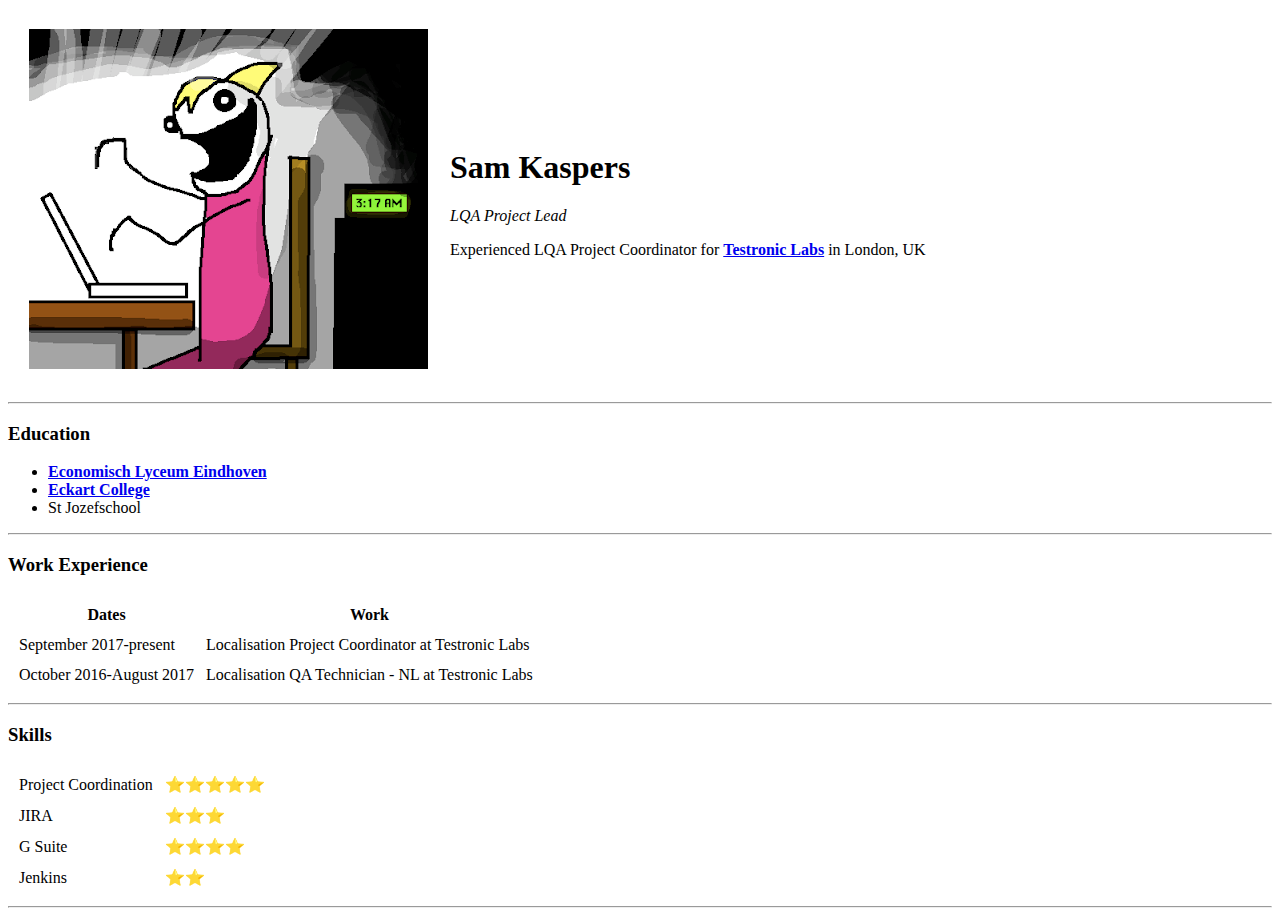
==== index.html @ bd318d77 "Add initial CV website files" ====
<!DOCTYPE html>
<html lang="en" dir="ltr">

<head>
  <meta charset="utf-8">
  <title>Sam's Personal Site</title>
</head>

<body>
  <table cellspacing="20">
    <tr>
      <td><img src="Images/Profile_Pic.png" alt="A funny picture, because I don't have any suitable portraits of myself. 😊"></td>
      <td>
        <h1>Sam Kaspers</h1>
        <p><em>LQA Project Lead</em></p>
        <p>Experienced LQA Project Coordinator for <strong><a href="https://www.testroniclabs.com/">Testronic Labs</a></strong> in London, UK</p>
      </td>
    </tr>
  </table>

  <hr />

  <h3>Education</h3>
  <ul>
    <li><strong><a href="https://www.roc.nl/default.php?fr=inst&inst=45&subs=alg">Economisch Lyceum Eindhoven</a></strong></li>
    <li><strong><a href="https://eckartcollege.nl/">Eckart College</a></strong></li>
    <li>St Jozefschool</li>
  </ul>
<hr>
  <h3>Work Experience</h3>
  <table cellspacing="10">
    <thead>
      <tr>
        <th>Dates</th>
        <th>Work</th>
      </tr>
    </thead>
    <tr>
      <td>September 2017-present</td>
      <td>Localisation Project Coordinator at Testronic Labs</td>
    </tr>
    <tr>
      <td>October 2016-August 2017</td>
      <td>Localisation QA Technician - NL at Testronic Labs</td>
    </tr>
  </table>
<hr>
  <h3>Skills</h3>


  <table cellspacing="10">
    <tr>
      <td>Project Coordination</td>
      <td>⭐⭐⭐⭐⭐</td>
    </tr>
    <tr>
      <td>JIRA</td>
      <td>⭐⭐⭐</td>
    <tr>
      <td>G Suite</td>
      <td>⭐⭐⭐⭐</td>
    </tr>
    <tr>
      <td>Jenkins</td>
      <td>⭐⭐</td>
    </tr>
  </table>

  <hr>
</body>

</html>
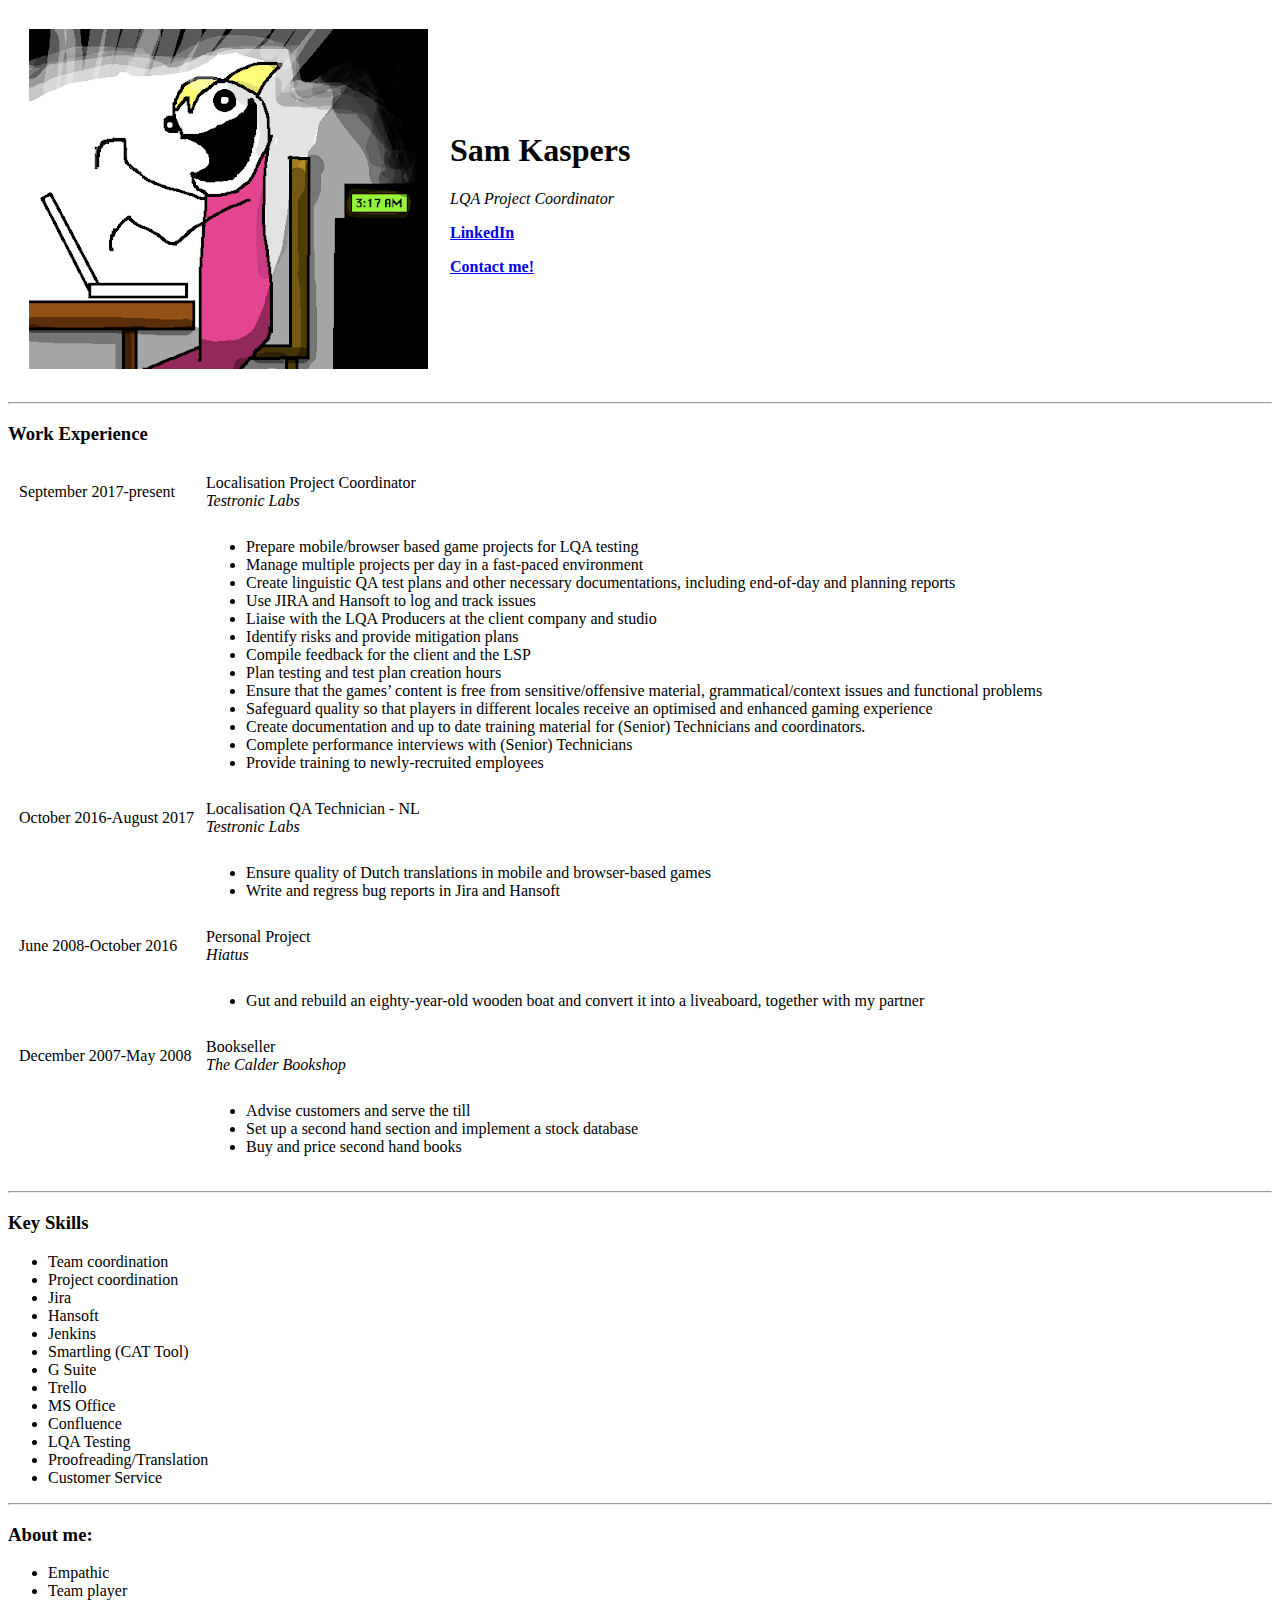
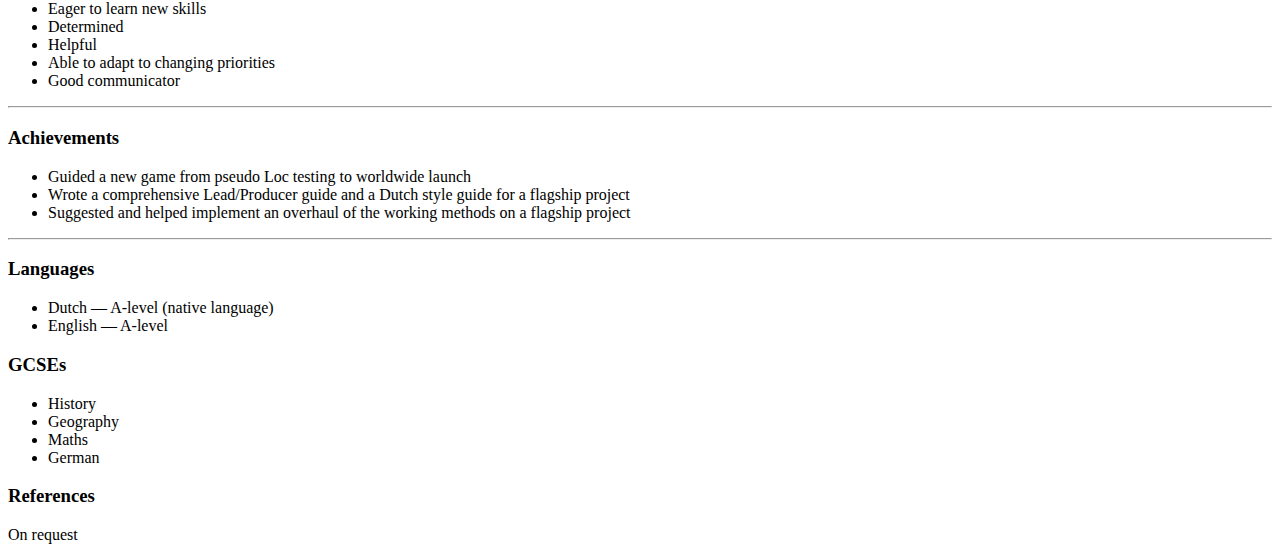
==== commit 2e692b0d: "Add files via upload" ====
--- a/index.html
+++ b/index.html
@@ -12,61 +12,132 @@
       <td><img src="Images/Profile_Pic.png" alt="A funny picture, because I don't have any suitable portraits of myself. 😊"></td>
       <td>
         <h1>Sam Kaspers</h1>
-        <p><em>LQA Project Lead</em></p>
-        <p>Experienced LQA Project Coordinator for <strong><a href="https://www.testroniclabs.com/">Testronic Labs</a></strong> in London, UK</p>
+        <p><em>LQA Project Coordinator</em></p>
+        <p><strong><a href="https://www.linkedin.com/in/sam-kaspers-5a2478143/">LinkedIn</a></strong></p>
+        <p><strong><a href="Contact.html">Contact me!</a></strong></p>
       </td>
     </tr>
   </table>
 
-  <hr />
-
-  <h3>Education</h3>
-  <ul>
-    <li><strong><a href="https://www.roc.nl/default.php?fr=inst&inst=45&subs=alg">Economisch Lyceum Eindhoven</a></strong></li>
-    <li><strong><a href="https://eckartcollege.nl/">Eckart College</a></strong></li>
-    <li>St Jozefschool</li>
-  </ul>
-<hr>
+  <hr>
   <h3>Work Experience</h3>
   <table cellspacing="10">
-    <thead>
-      <tr>
-        <th>Dates</th>
-        <th>Work</th>
-      </tr>
-    </thead>
     <tr>
       <td>September 2017-present</td>
-      <td>Localisation Project Coordinator at Testronic Labs</td>
+      <td>Localisation Project Coordinator<br /><em>Testronic Labs</em></td>
+    </tr>
+    <tr>
+      <td></td>
+      <td>
+        <ul>
+          <li>Prepare mobile/browser based game projects for LQA testing</li>
+          <li>Manage multiple projects per day in a fast-paced environment</li>
+          <li>Create linguistic QA test plans and other necessary documentations, including end-of-day and planning reports</li>
+          <li>Use JIRA and Hansoft to log and track issues</li>
+          <li>Liaise with the LQA Producers at the client company and studio</li>
+          <li>Identify risks and provide mitigation plans</li>
+          <li>Compile feedback for the client and the LSP</li>
+          <li>Plan testing and test plan creation hours</li>
+          <li>Ensure that the games’ content is free from sensitive/offensive material, grammatical/context issues and functional problems</li>
+          <li>Safeguard quality so that players in different locales receive an optimised and enhanced gaming experience</li>
+          <li>Create documentation and up to date training material for (Senior) Technicians and coordinators.</li>
+          <li>Complete performance interviews with (Senior) Technicians</li>
+          <li>Provide training to newly-recruited employees</li>
+        </ul>
+      </td>
     </tr>
     <tr>
       <td>October 2016-August 2017</td>
-      <td>Localisation QA Technician - NL at Testronic Labs</td>
+      <td>Localisation QA Technician - NL<br /><em>Testronic Labs</em></td>
+    </tr>
+    <tr>
+      <td></td>
+      <td>
+        <ul>
+          <li>Ensure quality of Dutch translations in mobile and browser-based games</li>
+          <li>Write and regress bug reports in Jira and Hansoft</li>
+        </ul>
+      </td>
+    </tr>
+    <tr>
+      <td>June 2008-October 2016</td>
+      <td>Personal Project<br /><em>Hiatus</em></td>
+    </tr>
+    <tr>
+      <td></td>
+      <td>
+        <ul>
+          <li>Gut and rebuild an eighty-year-old wooden boat and convert it into a liveaboard, together with my partner</li>
+        </ul>
+      </td>
+    </tr>
+    <tr>
+      <td>December 2007-May 2008</td>
+      <td>Bookseller<br /><em>The Calder Bookshop</em></td>
+    </tr>
+    <tr>
+      <td></td>
+      <td>
+        <ul>
+          <li>Advise customers and serve the till</li>
+          <li>Set up a second hand section and implement a stock database</li>
+          <li>Buy and price second hand books</li>
+        </ul>
+      </td>
     </tr>
   </table>
-<hr>
-  <h3>Skills</h3>
+  <hr>
+  <h3>Key Skills</h3>
+  <ul>
+    <li>Team coordination</li>
+    <li>Project coordination</li>
+    <li>Jira</li>
+    <li>Hansoft</li>
+    <li>Jenkins</li>
+    <li>Smartling (CAT Tool)</li>
+    <li>G Suite</li>
+    <li>Trello</li>
+    <li>MS Office</li>
+    <li>Confluence</li>
+    <li>LQA Testing</li>
+    <li>Proofreading/Translation</li>
+    <li>Customer Service</li>
+  </ul>
+  <hr>
+  <h3>About me:</h3>
+  <ul>
+    <li>Empathic</li>
+    <li>Team player</li>
+    <li>Eager to learn new skills</li>
+    <li>Determined</li>
+    <li>Helpful</li>
+    <li>Able to adapt to changing priorities</li>
+    <li>Good communicator</li>
+  </ul>
+  <hr>
 
+  <h3>Achievements</h3>
+  <ul>
+    <li>Guided a new game from pseudo Loc testing to worldwide launch</li>
+    <li>Wrote a comprehensive Lead/Producer guide and a Dutch style guide for a flagship project</li>
+    <li>Suggested and helped implement an overhaul of the working methods on a flagship project</li>
+  </ul>
+  <hr>
+  <h3>Languages</h3>
+  <ul>
+    <li>Dutch — A-level (native language)</li>
+    <li>English — A-level</li>
+  </ul>
+  <h3>GCSEs</h3>
+  <ul>
+    <li>History</li>
+    <li>Geography</li>
+    <li>Maths</li>
+    <li>German</li>
+  </ul>
+  <h3>References</h3>
+  <p>On request</p>
 
-  <table cellspacing="10">
-    <tr>
-      <td>Project Coordination</td>
-      <td>⭐⭐⭐⭐⭐</td>
-    </tr>
-    <tr>
-      <td>JIRA</td>
-      <td>⭐⭐⭐</td>
-    <tr>
-      <td>G Suite</td>
-      <td>⭐⭐⭐⭐</td>
-    </tr>
-    <tr>
-      <td>Jenkins</td>
-      <td>⭐⭐</td>
-    </tr>
-  </table>
-
-  <hr>
 </body>
 
 </html>
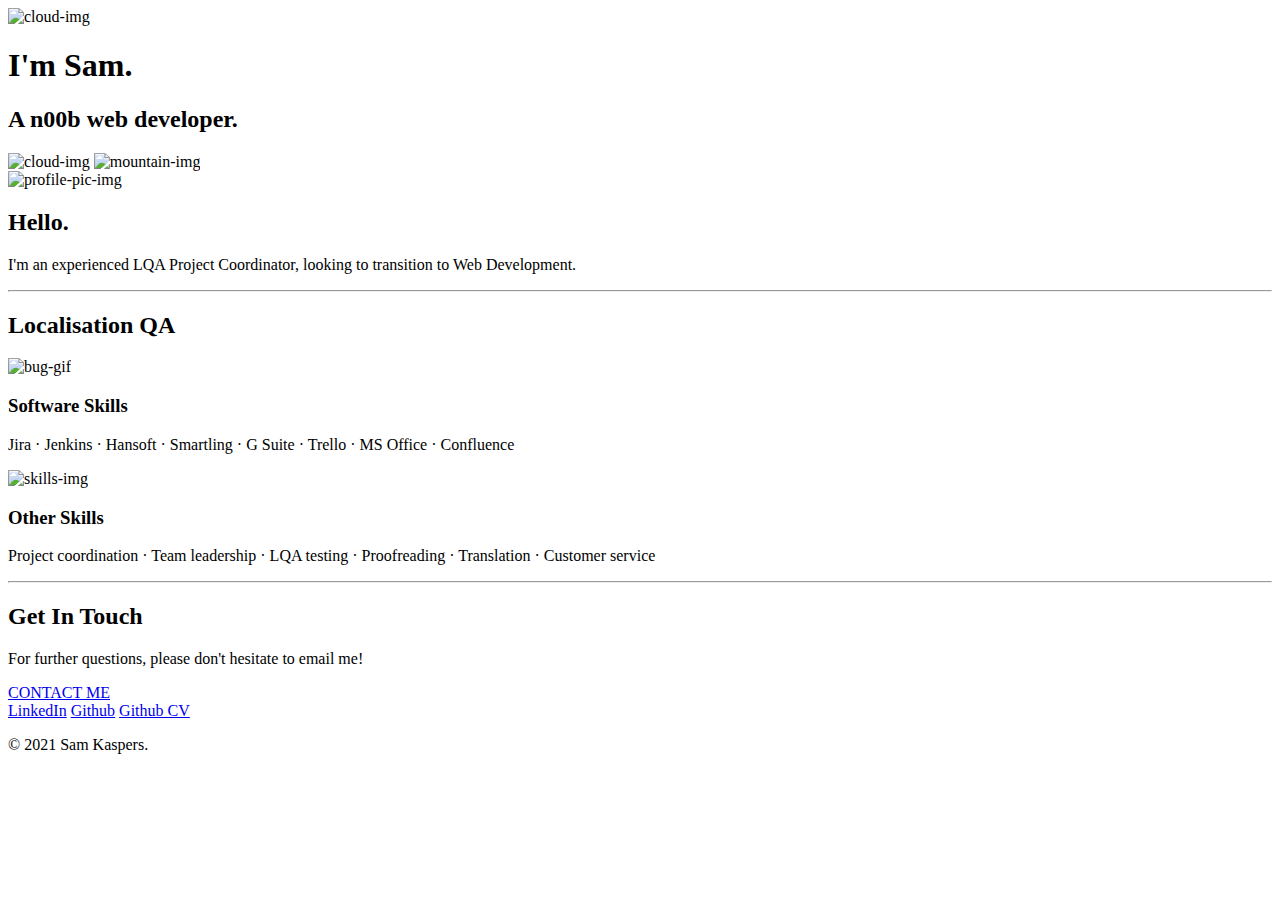
==== commit a08220fc: "Add files via upload" ====
--- a/index.html
+++ b/index.html
@@ -3,140 +3,61 @@
 
 <head>
   <meta charset="utf-8">
-  <title>Sam's Personal Site</title>
+  <title>Sam Kaspers</title>
+  <link rel="stylesheet" href="css/styles.css">
+  <link rel="icon" href="images/favicon.ico">
+  <link rel="preconnect" href="https://fonts.gstatic.com">
+  <link href="https://fonts.googleapis.com/css2?family=Merriweather+Sans:wght@300&family=Montserrat&family=Sacramento&display=swap" rel="stylesheet">
 </head>
 
 <body>
-  <table cellspacing="20">
-    <tr>
-      <td><img src="Images/Profile_Pic.png" alt="A funny picture, because I don't have any suitable portraits of myself. 😊"></td>
-      <td>
-        <h1>Sam Kaspers</h1>
-        <p><em>LQA Project Coordinator</em></p>
-        <p><strong><a href="https://www.linkedin.com/in/sam-kaspers-5a2478143/">LinkedIn</a></strong></p>
-        <p><strong><a href="Contact.html">Contact me!</a></strong></p>
-      </td>
-    </tr>
-  </table>
 
-  <hr>
-  <h3>Work Experience</h3>
-  <table cellspacing="10">
-    <tr>
-      <td>September 2017-present</td>
-      <td>Localisation Project Coordinator<br /><em>Testronic Labs</em></td>
-    </tr>
-    <tr>
-      <td></td>
-      <td>
-        <ul>
-          <li>Prepare mobile/browser based game projects for LQA testing</li>
-          <li>Manage multiple projects per day in a fast-paced environment</li>
-          <li>Create linguistic QA test plans and other necessary documentations, including end-of-day and planning reports</li>
-          <li>Use JIRA and Hansoft to log and track issues</li>
-          <li>Liaise with the LQA Producers at the client company and studio</li>
-          <li>Identify risks and provide mitigation plans</li>
-          <li>Compile feedback for the client and the LSP</li>
-          <li>Plan testing and test plan creation hours</li>
-          <li>Ensure that the games’ content is free from sensitive/offensive material, grammatical/context issues and functional problems</li>
-          <li>Safeguard quality so that players in different locales receive an optimised and enhanced gaming experience</li>
-          <li>Create documentation and up to date training material for (Senior) Technicians and coordinators.</li>
-          <li>Complete performance interviews with (Senior) Technicians</li>
-          <li>Provide training to newly-recruited employees</li>
-        </ul>
-      </td>
-    </tr>
-    <tr>
-      <td>October 2016-August 2017</td>
-      <td>Localisation QA Technician - NL<br /><em>Testronic Labs</em></td>
-    </tr>
-    <tr>
-      <td></td>
-      <td>
-        <ul>
-          <li>Ensure quality of Dutch translations in mobile and browser-based games</li>
-          <li>Write and regress bug reports in Jira and Hansoft</li>
-        </ul>
-      </td>
-    </tr>
-    <tr>
-      <td>June 2008-October 2016</td>
-      <td>Personal Project<br /><em>Hiatus</em></td>
-    </tr>
-    <tr>
-      <td></td>
-      <td>
-        <ul>
-          <li>Gut and rebuild an eighty-year-old wooden boat and convert it into a liveaboard, together with my partner</li>
-        </ul>
-      </td>
-    </tr>
-    <tr>
-      <td>December 2007-May 2008</td>
-      <td>Bookseller<br /><em>The Calder Bookshop</em></td>
-    </tr>
-    <tr>
-      <td></td>
-      <td>
-        <ul>
-          <li>Advise customers and serve the till</li>
-          <li>Set up a second hand section and implement a stock database</li>
-          <li>Buy and price second hand books</li>
-        </ul>
-      </td>
-    </tr>
-  </table>
-  <hr>
-  <h3>Key Skills</h3>
-  <ul>
-    <li>Team coordination</li>
-    <li>Project coordination</li>
-    <li>Jira</li>
-    <li>Hansoft</li>
-    <li>Jenkins</li>
-    <li>Smartling (CAT Tool)</li>
-    <li>G Suite</li>
-    <li>Trello</li>
-    <li>MS Office</li>
-    <li>Confluence</li>
-    <li>LQA Testing</li>
-    <li>Proofreading/Translation</li>
-    <li>Customer Service</li>
-  </ul>
-  <hr>
-  <h3>About me:</h3>
-  <ul>
-    <li>Empathic</li>
-    <li>Team player</li>
-    <li>Eager to learn new skills</li>
-    <li>Determined</li>
-    <li>Helpful</li>
-    <li>Able to adapt to changing priorities</li>
-    <li>Good communicator</li>
-  </ul>
-  <hr>
+<!-- Images (mountain/clouds) & Introduction -->
+  <div class="top-container">
+    <img class="top-cloud" src="images/cloud.png" alt="cloud-img">
+    <h1>I'm Sam.</h1>
+    <h2 class="top-subtitle">A <span class="n00b">n00b</span> web developer.</h2>
+    <img class="bottom-cloud" src="images/cloud.png" alt="cloud-img">
+    <img class="mountain" src="images/mountain.png" alt="mountain-img">
+    </div>
 
-  <h3>Achievements</h3>
-  <ul>
-    <li>Guided a new game from pseudo Loc testing to worldwide launch</li>
-    <li>Wrote a comprehensive Lead/Producer guide and a Dutch style guide for a flagship project</li>
-    <li>Suggested and helped implement an overhaul of the working methods on a flagship project</li>
-  </ul>
-  <hr>
-  <h3>Languages</h3>
-  <ul>
-    <li>Dutch — A-level (native language)</li>
-    <li>English — A-level</li>
-  </ul>
-  <h3>GCSEs</h3>
-  <ul>
-    <li>History</li>
-    <li>Geography</li>
-    <li>Maths</li>
-    <li>German</li>
-  </ul>
-  <h3>References</h3>
-  <p>On request</p>
+<!-- profile pic, skills, get in touch -->
+  <div class="middle-container">
+    <div class="profile">
+      <img class="profile_pic" src="images/Profile_Pic.png" alt="profile-pic-img">
+      <h2>Hello.</h2>
+      <p class="intro">I'm an experienced LQA Project Coordinator, looking to transition to Web Development.</p>
+    </div>
+    <hr>
+    <div class="skills">
+      <h2>Localisation QA</h2>
+      <div class="skill-row">
+        <img class="bug" src="https://media.giphy.com/media/jTAamC8AVOPXcsVKwZ/giphy.gif" alt="bug-gif">
+        <h3>Software Skills</h3>
+        <p>Jira · Jenkins · Hansoft · Smartling · G Suite · Trello · MS Office · Confluence</p>
+      </div>
+      <div class="skill-row">
+        <img class="skills-img" src="images/skills.svg" alt="skills-img" />
+        <h3>Other Skills</h3>
+        <p>Project coordination · Team leadership · LQA testing · Proofreading · Translation · Customer service</p>
+      </div>
+    </div>
+    <hr>
+    <div class="contact-me">
+      <h2>Get In Touch</h2>
+      <p class="contact-message">For further questions, please don't hesitate to email me!</p>
+      <a class="btn" href="mailto:samkaspers@outlook.com">CONTACT ME</a>
+    </div>
+  </div>
+
+  <!-- footer links -->
+  <div class="bottom-container">
+    <a href="https://www.linkedin.com/in/sam-kaspers-5a2478143/">LinkedIn</a>
+    <a href="https://github.com/Sam-a-lot">Github</a>
+    <a href="https://sam-a-lot.github.io/CV/">Github CV</a>
+    <p class="copyright">© 2021 Sam Kaspers.</p>
+  </div>
+
 
 </body>
 
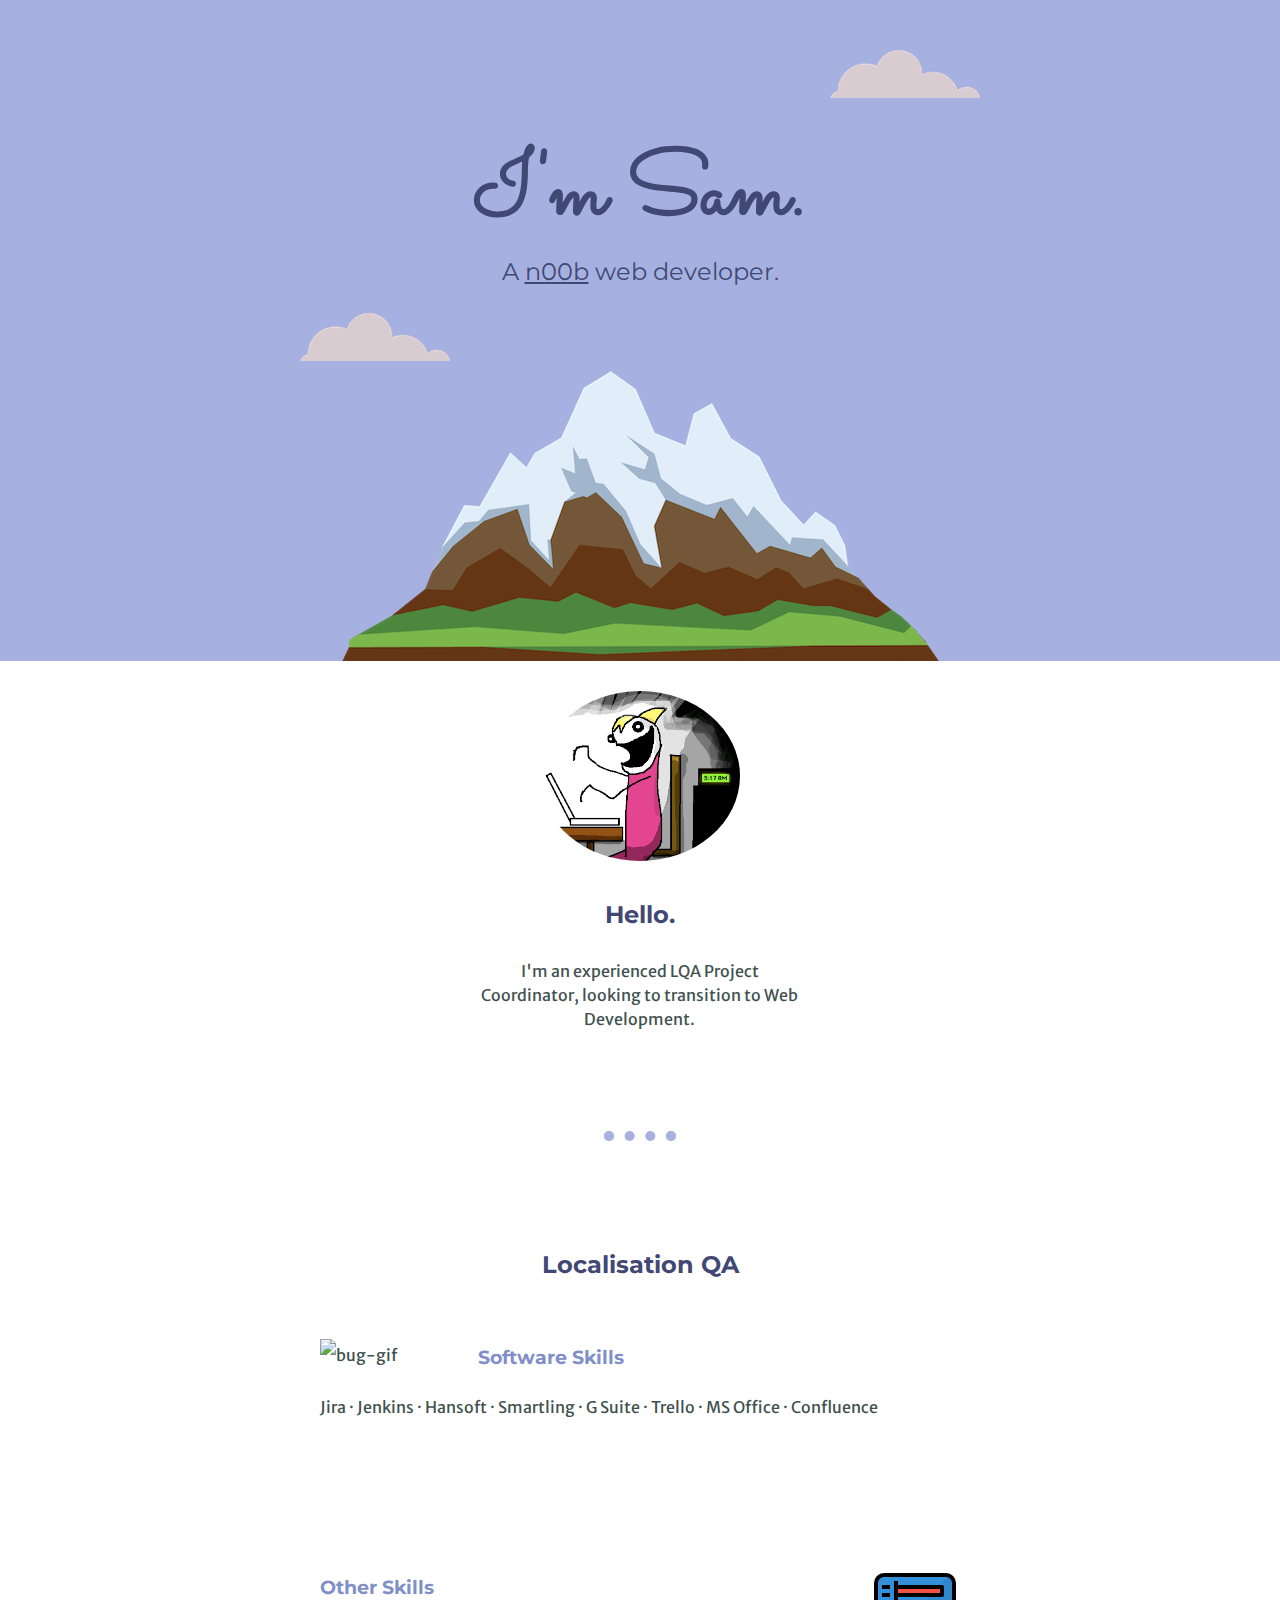
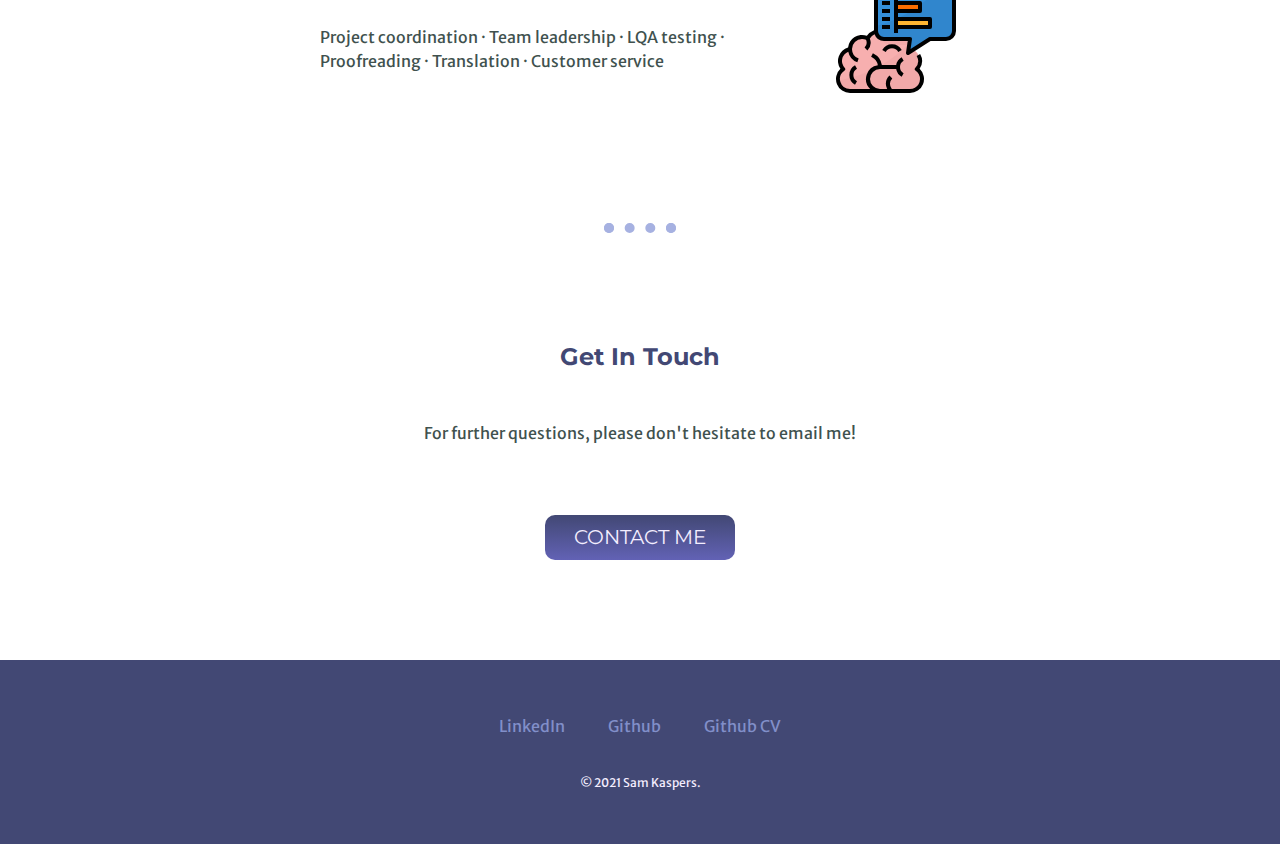
==== commit acc8ae3a: "Update index.html" ====
--- a/index.html
+++ b/index.html
@@ -4,7 +4,7 @@
 <head>
   <meta charset="utf-8">
   <title>Sam Kaspers</title>
-  <link rel="stylesheet" href="css/styles.css">
+  <link rel="stylesheet" href="/css/styles.css">
   <link rel="icon" href="images/favicon.ico">
   <link rel="preconnect" href="https://fonts.gstatic.com">
   <link href="https://fonts.googleapis.com/css2?family=Merriweather+Sans:wght@300&family=Montserrat&family=Sacramento&display=swap" rel="stylesheet">
--- a/css/styles.css
+++ b/css/styles.css
@@ -0,0 +1,167 @@
+body {
+  color: #40514E;
+  font-family: 'Merriweather Sans', sans-serif;
+  margin: 0;
+  line-height: 2;
+  text-align: center;
+}
+
+h1 {
+  color: #424874;
+  font-family: 'Sacramento', cursive;
+  font-size: 5.625rem;
+  margin: 50px auto 0;
+  line-height: 1;
+}
+
+h2 {
+  color: #424874;
+  font-family: 'Montserrat', sans-serif;
+}
+
+h3 {
+  color: #818fc9;
+  font-family: 'Montserrat', sans-serif;
+}
+
+hr {
+  border: dotted #a6b1e1 10px;
+  border-bottom: none;
+  width: 4%;
+  margin: 100px auto;
+}
+
+p {
+  line-height: 1.5;
+}
+
+a {
+  color: #818fc9;
+  margin: 10px 20px;
+  text-decoration: none;
+}
+
+a:hover {
+  color: #f4eeff;
+}
+
+/* Images (mountain/clouds) & Introduction */
+.top-container {
+  background-color: #a6b1e1;
+  padding-top: 100px;
+  position: relative;
+  line-height: 0;
+}
+
+.bottom-cloud {
+  bottom: 300px;
+  left: 300px;
+  position: absolute;
+}
+
+.n00b {
+  text-decoration: underline;
+}
+
+.top-cloud {
+  position: absolute;
+  right: 300px;
+  top: 50px;
+}
+
+.top-subtitle {
+  font-weight: normal;
+  line-height: 1;
+}
+
+/* middle-container: profile pic, skills, get in touch */
+.bug {
+  width: 20%;
+  float: left;
+  margin-right: 30px;
+}
+
+.contact-message {
+  width: 40%;
+  margin: 40px auto 60px;
+}
+
+.intro {
+  width: 26%;
+  margin: auto;
+}
+
+.profile {
+  margin-bottom: 30px;
+}
+
+.profile_pic {
+  border-radius: 50%;
+  margin-top: 30px;
+  width: 200px;
+}
+
+.skills-img {
+  float: right;
+  margin-left: 30px;
+  width: 20%;
+}
+
+.skill-row {
+  width: 50%;
+  margin: 50px auto 150px auto;
+  text-align: left;
+}
+
+/* Contact Me button */
+.btn {
+  background: #424874;
+  background-image: -webkit-linear-gradient(top, #424874, #6262b5);
+  background-image: -moz-linear-gradient(top, #424874, #6262b5);
+  background-image: -ms-linear-gradient(top, #424874, #6262b5);
+  background-image: -o-linear-gradient(top, #424874, #6262b5);
+  background-image: -webkit-gradient(to bottom, #424874, #6262b5);
+  -webkit-border-radius: 20px;
+  -moz-border-radius: 20px;
+  border-radius: 10px;
+  height: 5px;
+  line-height: 5px;
+  color: #F4EEFF;
+  font-family: 'Montserrat', sans-serif;
+  width: 150px;
+  font-weight: 400;
+  padding: 20px;
+  text-decoration: none;
+  display: inline-block;
+  cursor: pointer;
+  text-align: center;
+  font-size: 20px;
+  margin-bottom: 100px;
+}
+
+.btn:hover {
+  border: solid #a6b1e1 1px;
+  background: #a6b1e1;
+  background-image: -webkit-linear-gradient(top, #a6b1e1, #c1cbf5);
+  background-image: -moz-linear-gradient(top, #a6b1e1, #c1cbf5);
+  background-image: -ms-linear-gradient(top, #a6b1e1, #c1cbf5);
+  background-image: -o-linear-gradient(top, #a6b1e1, #c1cbf5);
+  background-image: -webkit-gradient(to bottom, #a6b1e1, #c1cbf5);
+  -webkit-border-radius: 20px;
+  -moz-border-radius: 20px;
+  border-radius: 10px;
+  text-decoration: none;
+  color: #424874;
+}
+
+/* footer links */
+.bottom-container {
+  background-color: #424874;
+  padding: 50px 0 20px;
+}
+
+.copyright {
+  color: #f4eeff;
+  font-size: 0.75rem;
+  padding: 20px 0;
+}
